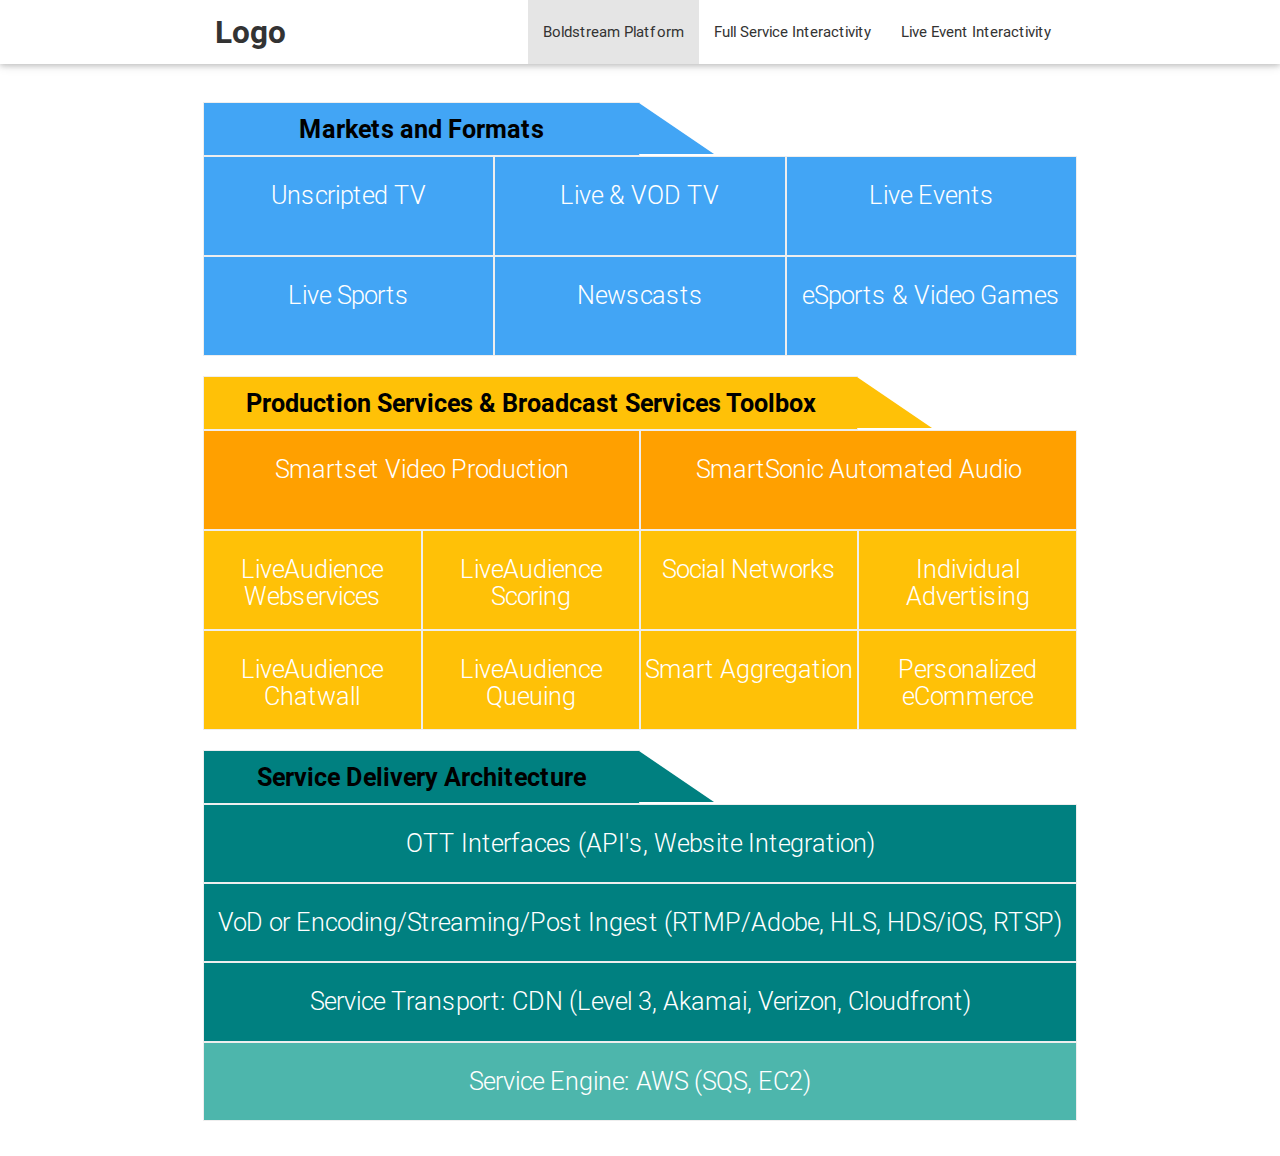
==== solutions.html @ b4182423 "solutions page and random changes" ====
<!DOCTYPE html>
<html lang="en">
<head>
  <meta http-equiv="Content-Type" content="text/html; charset=UTF-8"/>
  <meta name="viewport" content="width=device-width, initial-scale=1, maximum-scale=1.0, user-scalable=no"/>
  <link rel="shortcut icon" href="favicon.ico" type="image/x-icon">
  <link rel="icon" href="favicon.ico" type="image/x-icon">
  <title>Boldstream - Platform</title>

  <!-- CSS  -->
  <link href="css/materialize.css" type="text/css" rel="stylesheet" media="screen,projection"/>
  <link href="css/style.css" type="text/css" rel="stylesheet" media="screen,projection"/>
</head>
<body>
  <nav class="white" role="navigation">
    <div class="nav-wrapper container">
      <a id="logo-container" href="index.html" class="brand-logo bold">Logo</a>
      <ul class="right hide-on-med-and-down">
        <li class="active"><a href="solutions.html">Boldstream Platform</a></li>
        <li><a href="#">Full Service Interactivity</a></li>
        <li><a href="#">Live Event Interactivity</a></li>
      </ul>

      <ul id="nav-mobile" class="side-nav">
        <li class="active"><a href="solutions.html">Boldstream Platform</a></li>
        <li><a href="#">Full Service Interactivity</a></li>
        <li><a href="#">Live Event Interactivity</a></li>
      </ul>
      <a href="#" data-activates="nav-mobile" class="button-collapse"><i class="mdi-navigation-menu"></i></a>
    </div>
  </nav>

  <br>

  <div class="section">
    <div class="container">

      <div class="row no-bottom-pad">

        <div class="col l6 m12 s12 grid-example black-text blue lighten-1"><span class="flow-text bold">Markets and Formats</span><div class="blue-triangle"></div></div>
        
      </div>

      <div class="row">

        <div class="col s6 l4 m4 grid-example blue lighten-1 set-height"><p class="flow-text">Unscripted TV</p></div>
        <div class="col s6 l4 m4 grid-example blue lighten-1 set-height"><p class="flow-text">Live & VOD TV</p></div>
        <div class="col s6 l4 m4 grid-example blue lighten-1 set-height"><p class="flow-text">Live Events</p></div>
        <div class="col s6 l4 m4 grid-example blue lighten-1 set-height"><p class="flow-text">Live Sports</p></div>
        <div class="col s6 l4 m4 grid-example blue lighten-1 set-height"><p class="flow-text">Newscasts</p></div>
        <div class="col s6 l4 m4 grid-example blue lighten-1 set-height"><p class="flow-text">eSports & Video Games</p></div>

      </div>

      <div class="row no-bottom-pad">

        <div class="col l9 m12 s12 grid-example black-text amber"><span class="flow-text bold">Production Services & Broadcast Services Toolbox</span><div class="orange-triangle"></div></div>
        
      </div>

      <div class="row">
        
        <div class="col s6 m6 l6 grid-example amber darken-2 set-height"><p class="flow-text">Smartset Video Production</p></div>
        <div class="col s6 m6 l6 grid-example amber darken-2 set-height"><p class="flow-text">SmartSonic Automated Audio</p></div>
        <div class="col s6 m3 l3 grid-example amber set-height"><p class="flow-text">LiveAudience Webservices</p></div>
        <div class="col s6 m3 l3 grid-example amber set-height"><p class="flow-text">LiveAudience Scoring</p></div>
        <div class="col s6 m3 l3 grid-example amber set-height"><p class="flow-text">Social Networks</p></div>
        <div class="col s6 m3 l3 grid-example amber set-height"><p class="flow-text">Individual Advertising</p></div>
        <div class="col s6 m3 l3 grid-example amber set-height"><p class="flow-text">LiveAudience Chatwall</p></div>
        <div class="col s6 m3 l3 grid-example amber set-height"><p class="flow-text">LiveAudience Queuing</p></div>
        <div class="col s6 m3 l3 grid-example amber set-height"><p class="flow-text">Smart Aggregation</p></div>
        <div class="col s6 m3 l3 grid-example amber set-height"><p class="flow-text">Personalized eCommerce</p></div>

      </div>

      <div class="row no-bottom-pad">

        <div class="col l6 m12 s12 grid-example black-text"><span class="flow-text bold">Service Delivery Architecture</span><div class="teal-triangle"></div></div>
        
      </div>

      <div class="row">

        <div class="col s12 grid-example"><p class="flow-text">OTT Interfaces (API's, Website Integration)</p></div>
        <div class="col s12 grid-example"><p class="flow-text">VoD or Encoding/Streaming/Post Ingest (RTMP/Adobe, HLS, HDS/iOS, RTSP)</p></div>
        <div class="col s12 grid-example"><p class="flow-text">Service Transport: CDN (Level 3, Akamai, Verizon, Cloudfront)</p></div>
        <div class="col s12 grid-example teal lighten-2"><p class="flow-text">Service Engine: AWS (SQS, EC2)</p></div>

      </div>


    </div>
  </div>


  <!--  Scripts-->
  <script src="https://code.jquery.com/jquery-2.1.1.min.js"></script>
  <script src="js/materialize.js"></script>
  <script src="js/init.js"></script>

  </body>
</html>
---- css/style.css ----
/* Custom Stylesheet */
/**
 * Use this file to override Materialize files so you can update
 * the core Materialize files in the future
 *
 * Made By MaterializeCSS.com
 */

 .col.grid-example {
  position: relative;
  border: 1px solid #eee;
  margin: 0px 0px;
  text-align: center;
  line-height: 1.8rem;
  font-size: 28px;
  background-color: teal;
  color: white;
  padding: 0;
}

 .col.grid-example.black-text {
  line-height: 50px;
}

@media only screen and (max-width: 359px) {
  .col.grid-example {
  font-size: 1.224rem;
  } 
}

.set-height {
  height: 100px;
}

.row .col.s2-4 {
      width: 20%;
      margin-left: 0; 
}


.header {
  text-shadow:0px 0px 10px #333;
}

h7 {
  font-weight: bold;
}

.bold {
  font-weight: 700;
}

.bolder {
  font-weight: 900;
}

.toptoucher {
  position: relative;
  top: -12px;
  margin: 0rem 0rem 0rem 0rem;
  -webkit-margin-before: 0em;
  -webkit-margin-after: 0em;
  -webkit-margin-start: 0px;
  -webkit-margin-end: 0px; 
  text-shadow: 0px 5px 10px #333;
}

.move-icon {
  position: relative;
  top: 25px;
  margin-right: 20px;
}

.no-bottom-pad {
  margin-bottom: 0px;
  position: relative;
}

/*.row .unpadded {
  padding: 0px 0px 0px 0px;
}*/

.backed {
  background-color: rgba(0,0,0,.5);
  text-shadow:0px 0px 20px #999;
  margin-bottom: 5vw;
  border-radius: 5px;
}


.smallerfont { 
  font-size: 1.6rem;
}


nav ul a,
nav .brand-logo {
  color: #333;
}

.larger-p {
  line-height: 2rem;
  font-size: 1.2rem;
}

.button-collapse {
  color: #2196F3;
}

.parallax-container {
  min-height: 380px;
  line-height: 0;
  height: auto;
  color: rgba(255,255,255,.9);
}
  .parallax-container .section {
    width: 100%;
  }

.icon-block {
  padding: 0 15px;
}

footer.page-footer {
  margin: 0;
}

.teal-triangle {
  position: absolute;
  top: 0px;
  right: -75px;
  width: 0;
  height: 0;
  border-style: solid;
  border-width: 51px 0 0 75px;
  border-color: transparent transparent transparent teal;
}

.orange-triangle {
  position: absolute;
  top: 0px;
  right: -75px;
  width: 0;
  height: 0;
  border-style: solid;
  border-width: 51px 0 0 75px;
  border-color: transparent transparent transparent #ffc107;
}

.blue-triangle {
  position: absolute;
  top: 0px;
  right: -75px;
  width: 0;
  height: 0;
  border-style: solid;
  border-width: 51px 0 0 75px;
  border-color: transparent transparent transparent #42A5F5;
}

.parallax-container {
      height: 500px;
}

.quotes {
  margin-left: 10%;
  margin-right: 10%;
  margin-top: 7%;
}

.megatext {
  font-weight: 900;
  font-size: 120px;
  text-shadow:0px 0px 10px #333;
}

.image-margin {
  margin-left: 1%;
  margin-right: 1%;
  margin-top: 2%;
  box-shadow: 0px 0px 4px #64B5F6;
}

.vidplayer {
  background-color: black;
  width: 100%;
  height: 311px;
  margin-top: 1em;
  border: 3px solid #64B5F6;
  border-radius: 3px; 
  box-shadow: 0px 0px 10px #64B5F6;
}

.vidplayer-on-white {
  border: 3px solid #A8D5F9;
  box-shadow: 0px 0px 7px #A8D5F9;
}

@media only screen and (max-width : 992px) {
  .parallax-container .section {
    position: absolute;
    /top: 40%;
  }
  #index-banner .section {
    top: 10%;
  }
    .megatext {
  font-size: 12.5vw;
  }
}

@media only screen and (max-width : 600px) {
  #index-banner .section {
    top: 0;
  }
}

w {
  color: white;
}

b {
  font-weight: bold;
}

@media only screen and (max-width: 1200px) {
  .teal-triangle {
  display: none;
  }

.orange-triangle {
  display: none;
  }

.blue-triangle {
  display: none;
  }
}
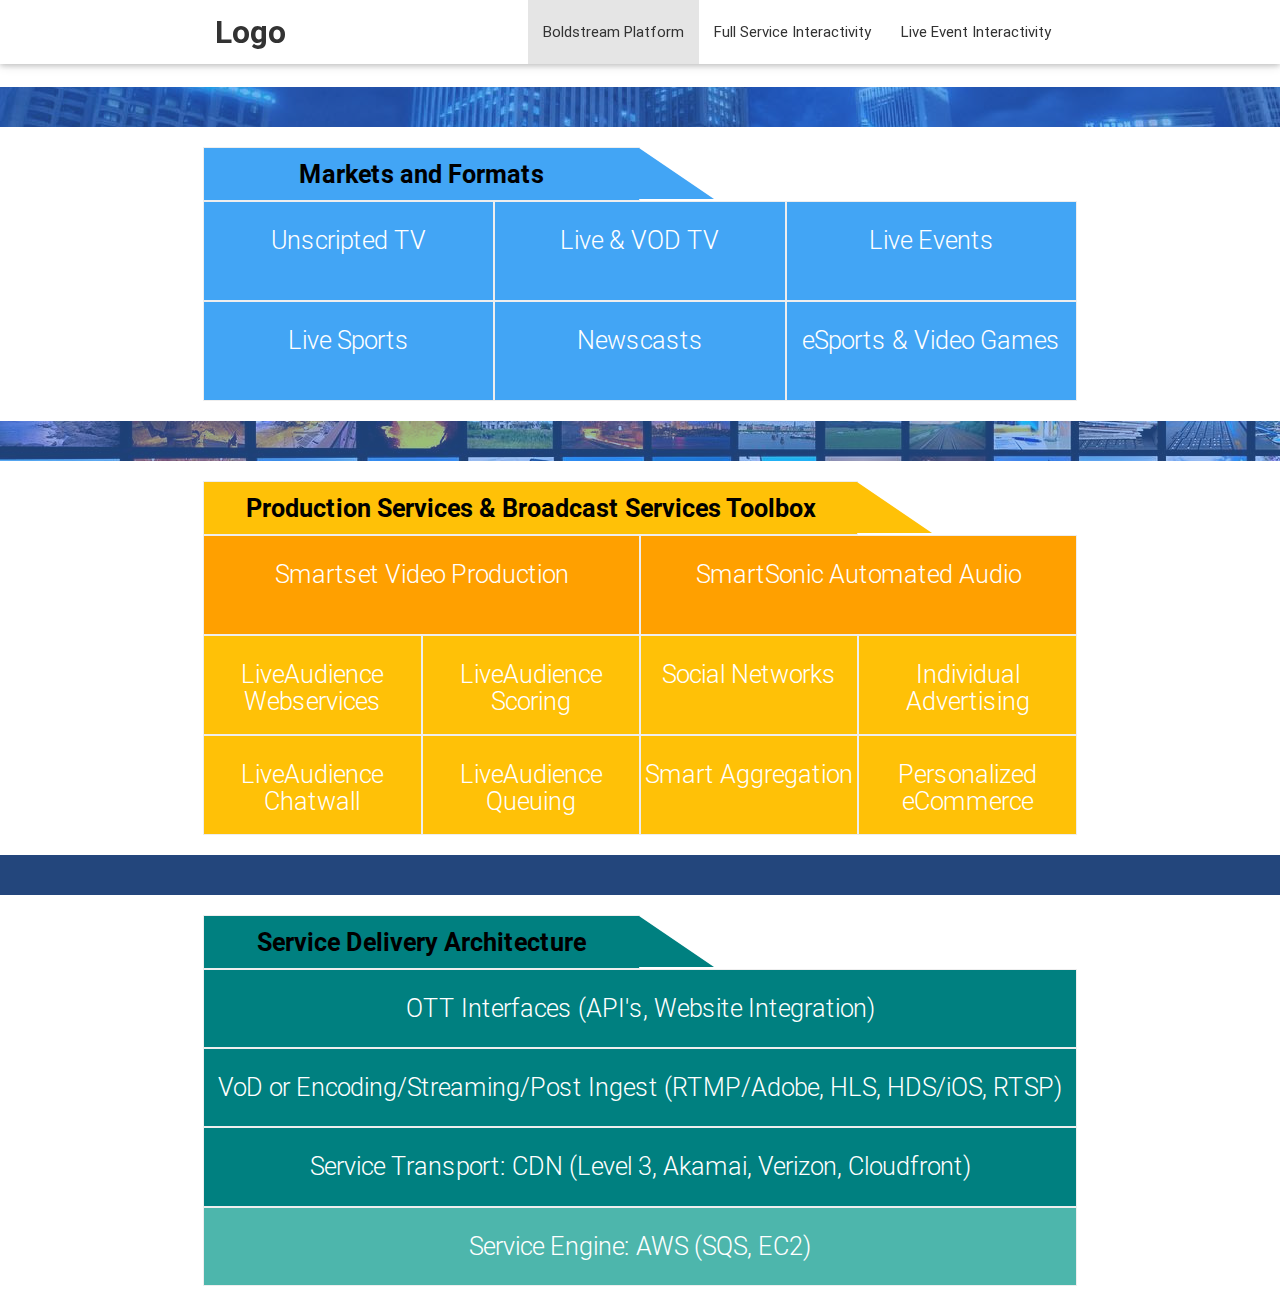
==== commit 8bfffe9a: "added parallax on platform" ====
--- a/solutions.html
+++ b/solutions.html
@@ -32,8 +32,12 @@
 
   <br>
 
-  <div class="section">
-    <div class="container">
+
+  <div class="parallax-container small-parallax">
+      <div class="parallax"><img src="images/night.jpg"></div>
+  </div>
+
+  <div class="container">
 
       <div class="row no-bottom-pad">
 
@@ -51,6 +55,14 @@
         <div class="col s6 l4 m4 grid-example blue lighten-1 set-height"><p class="flow-text">eSports & Video Games</p></div>
 
       </div>
+
+  </div>
+
+  <div class="parallax-container small-parallax">
+    <div class="parallax"><img src="images/wall.jpg" alt="Unsplashed background img 3"></div>
+  </div>
+
+  <div class="container">
 
       <div class="row no-bottom-pad">
 
@@ -73,6 +85,14 @@
 
       </div>
 
+  </div>
+
+    <div class="parallax-container small-parallax">
+      <div class="parallax"><img src="images/inter.jpg"></div>
+    </div>
+
+  <div class="container">
+
       <div class="row no-bottom-pad">
 
         <div class="col l6 m12 s12 grid-example black-text"><span class="flow-text bold">Service Delivery Architecture</span><div class="teal-triangle"></div></div>
@@ -87,9 +107,6 @@
         <div class="col s12 grid-example teal lighten-2"><p class="flow-text">Service Engine: AWS (SQS, EC2)</p></div>
 
       </div>
-
-
-    </div>
   </div>
 
 
--- a/css/style.css
+++ b/css/style.css
@@ -196,6 +196,13 @@
   box-shadow: 0px 0px 7px #A8D5F9;
 }
 
+.small-parallax {
+  height: 40px;
+  min-height: 0px;
+  margin-bottom: 20px;
+  background-color: rgba(58, 128, 236,.5);
+}
+
 @media only screen and (max-width : 992px) {
   .parallax-container .section {
     position: absolute;
